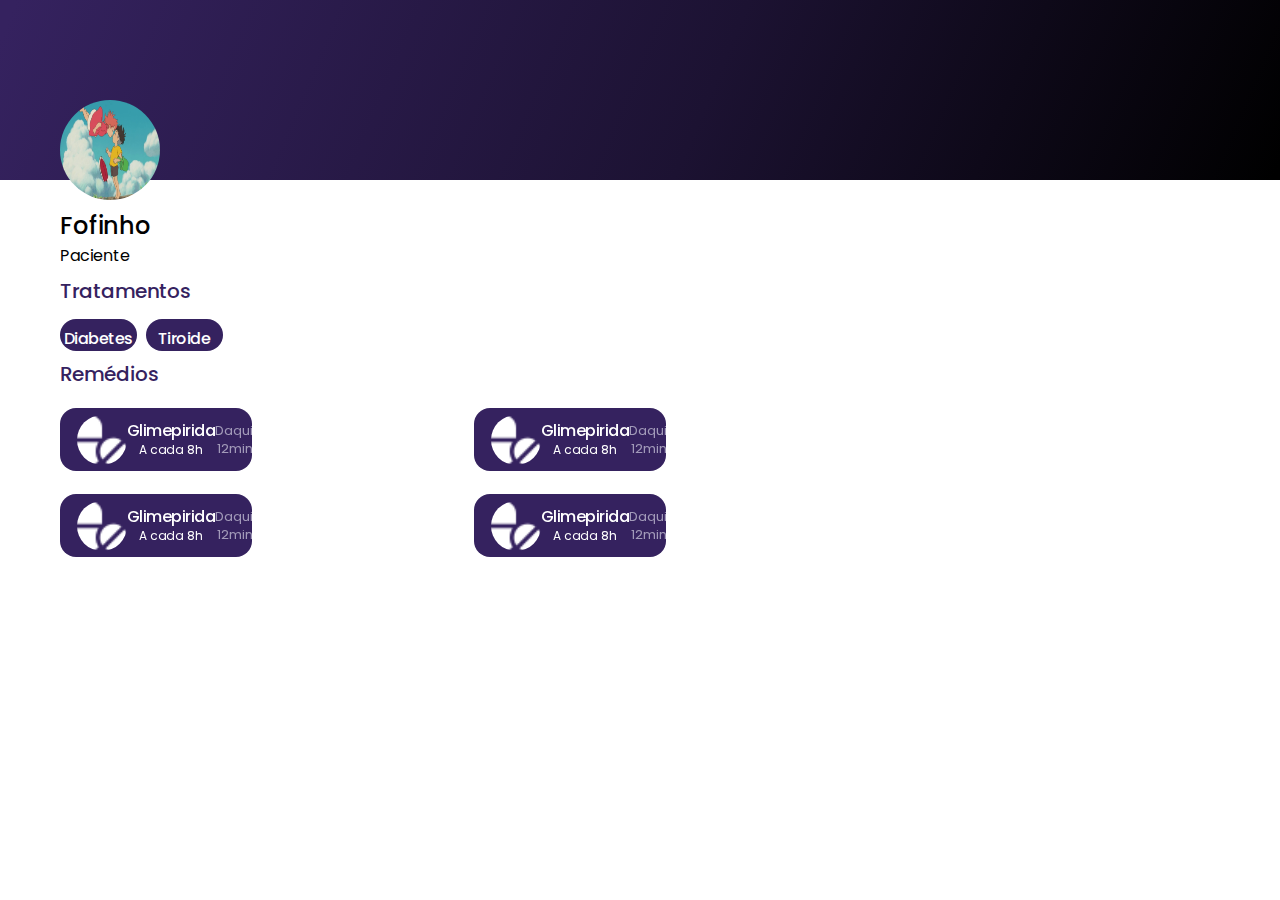
==== pages/perfil.html @ ab61eb30 "terminado" ====
<!DOCTYPE html>
<html lang="pt-br">
  <head>
    <meta charset="UTF-8" />
    <meta http-equiv="X-UA-Compatible" content="IE=edge" />
    <meta name="viewport" content="width=device-width, initial-scale=1.0" />
    <link rel="preconnect" href="https://fonts.googleapis.com" />
    <link rel="preconnect" href="https://fonts.gstatic.com" crossorigin />
    <link
      href="https://fonts.googleapis.com/css2?family=Manrope:wght@500&family=Poppins:wght@500&display=swap"
      rel="stylesheet"
    />
    <link rel="stylesheet" href="../css/perfil.css" />
    <title>Perfil</title>
  </head>
  <body>
    <div class="roxo"></div>
    <div class="grupo2">
    <div class="frame1">
      <img src="../img/exemplo.jpg" alt="" />
      <div class="text">
        <h2 class="nome-do-paciente">Fofinho</h2>
        <span>Paciente</span>
      </div>
    </div>
    
      <div class="frame2">
        <h3>Tratamentos</h3>
        <div class="tratamentos">
          <div class="quadrado1">
            <p>Diabetes</p>
          </div>
          <div class="quadrado2">
            <p>Tiroide</p>
          </div>
        </div>
      </div>
      <div class="frame3">
        <h3>Remédios</h3>
        <div class="grupo1">
            <button>
          <div class="btn-remedio">
            <div class="fotoNomeRemedio">
                <img class="img-icon" src="../img/pilulas.png" alt="" />
                <div class="dadoRemedio">
                    <h4>Glimepirida</h4>
                    <p class="quanto-tempo-remedio">A cada 8h</p>
                </div>
            </div>
            <p class="hora-do-remedio">Daqui 12min</p>
          </div>
            </button>
        <button>
          <div class="btn-remedio">
            <div class="fotoNomeRemedio">
                <img class="img-icon" src="../img/pilulas.png" alt="" />
                <div class="dadoRemedio">
                    <h4>Glimepirida</h4>
                    <p class="quanto-tempo-remedio">A cada 8h</p>
                </div>
            </div>
            <p class="hora-do-remedio">Daqui 12min</p>
          </div>
            </button>
        </div>
        <div class="grupo3">
            <button>
          <div class="btn-remedio">
            <div class="fotoNomeRemedio">
                <img class="img-icon" src="../img/pilulas.png" alt="" />
                <div class="dadoRemedio">
                    <h4>Glimepirida</h4>
                    <p class="quanto-tempo-remedio">A cada 8h</p>
                </div>
            </div>
            <p class="hora-do-remedio">Daqui 12min</p>
          </div>
            </button>
            <button>
          <div class="btn-remedio">
            <div class="fotoNomeRemedio">
                <img class="img-icon" src="../img/pilulas.png" alt="" />
                <div class="dadoRemedio">
                    <h4>Glimepirida</h4>
                    <p class="quanto-tempo-remedio">A cada 8h</p>
                </div>
            </div>
            <p class="hora-do-remedio">Daqui 12min</p>
          </div>
            </button>
        </div>
      </div>
    </div>
  </body>
</html>
---- css/perfil.css ----
* {
    margin: 0;
    padding: 0;
    box-sizing: border-box;
}

.roxo {
    width: 100vw;
    height: 20vh;
    background: linear-gradient(113deg, #35225F 1.18%, #1C1232 55.24%, #000 99.47%), #F8F0EC;
}

img {
    width: 100px;
    height: 100px;
    border-radius: 50%;
}

.nome-do-paciente {
    color: #000;
    text-align: start;
    font-family: Poppins;
    font-size: 24px;
    font-style: normal;
    font-weight: 500;
    line-height: normal;
}

span {
    color: #000;
    font-family: Poppins;
    font-size: 16px;
    font-style: normal;
    font-weight: 400;
    line-height: normal;
}

.text {
    display: flex;
    flex-direction: column;
    justify-content: center;
    align-items: flex-start;
}

.frame1 {
    margin-top: -80px;
    display: flex;
    padding: 0px 30px;
    flex-direction: column;
    align-items: flex-start;
    gap: 8px;
}

.frame2 {
    display: flex;
    padding: 0px 30px;
    flex-direction: column;
    align-items: flex-start;
    gap: 13px;
}

h3 {
    color: #35225F;
    font-family: Poppins;
    font-size: 20px;
    font-style: normal;
    font-weight: 500;
    line-height: normal;
}

.quadrado1 {
    display: flex;
    width: 6vw;
    height: 3.5vh;
    padding: 10px;
    flex-direction: column;
    align-items: center;
    gap: 10px;
    border-radius: 16px;
    background: #35225F;

}

.quadrado2 {
    display: flex;
    width: 6vw;
    height: 3.5vh;
    padding: 10px;
    flex-direction: column;
    align-items: center;
    gap: 10px;
    border-radius: 16px;
    background: #35225F;

}

p {
    color: #FFF;
    font-family: Poppins;
    font-size: 16px;
    font-style: normal;
    font-weight: 500;
    line-height: 20px;
    letter-spacing: -0.5px;
   
}

.frame3 {
    display: flex;
    padding: 0px 30px;
    flex-direction: column;
    align-items: flex-start;
    gap: 16px;
   
}

.btn-remedio {
    display: flex;
    width: 15vw;
    align-items: center;
    border-radius: 16px;
    background: #35225F;
    justify-content: space-between;
    backdrop-filter: blur(40px);
    padding: 2% 5%;
}

.fotoNomeRemedio {
    display: flex;
    align-items: center;
}

.img-icon {
    width: 50px;
    height: 50px;
    filter: invert(100%);

}

.dadoRemedio {
    display: flex;
    flex-direction: column;
}

h4 {
    color: #FFF;
    font-family: Poppins;
    font-size: 16px;
    font-style: normal;
    font-weight: 500;
    line-height: 20px;
    letter-spacing: -0.5px;
}

.quanto-tempo-remedio {
    align-self: stretch;
    color: #FFF;
    font-family: Poppins;
    font-size: 12px;
    font-style: normal;
    font-weight: 400;
    line-height: 18px;
    letter-spacing: -0.078px;
}

.hora-do-remedio {
    color: rgba(235, 235, 245, 0.60);
    text-align: right;
    font-family: Poppins;
    font-size: 13px;
    font-style: normal;
    font-weight: 400;
    line-height: 18px;
    letter-spacing: -0.078px;
}

.grupo2 {
    display: flex;
    padding: 0px 30px;
    flex-direction: column;
    align-items: flex-start;
    gap: 8px;
}

.tratamentos {
    display: flex;
    align-items: flex-start;
    gap: 9px;
}

.grupo1 {
    display: flex;
    align-items: flex-start;
    gap: 80px;
}

button {
    width: 334px;
    height: 70px;
    background: transparent;
    border: none;
    border-radius: 10%;
}

.grupo3 {
    display: flex;
    align-items: flex-end;
    gap: 80px;
}
@media (max-width:930px){

}
@media (max-width:730px){
    
}
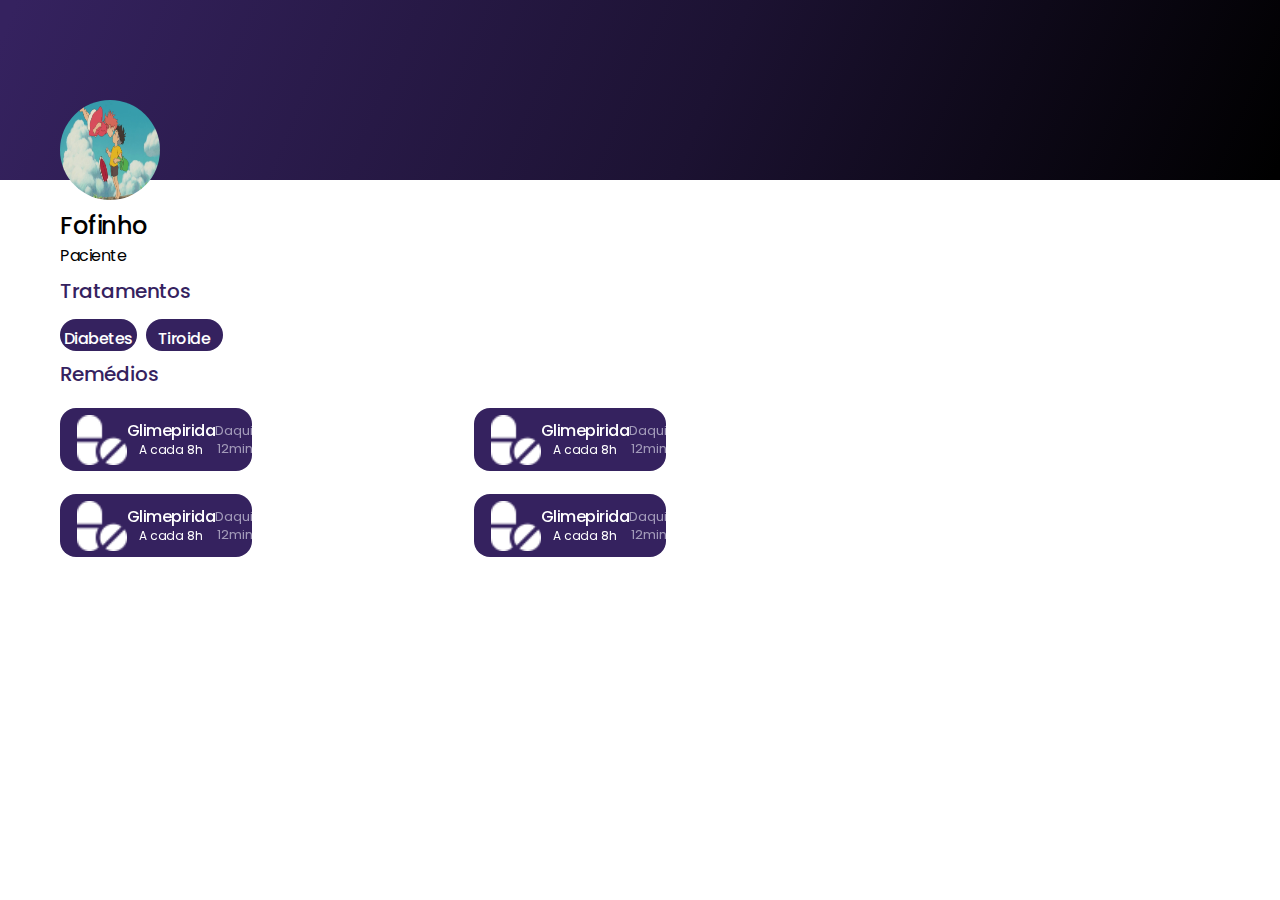
==== commit edb966be: "terminado" ====
--- a/pages/perfil.html
+++ b/pages/perfil.html
@@ -17,45 +17,45 @@
     <div class="roxo"></div>
     <div class="grupo2">
     <div class="frame1">
-      <img src="../img/exemplo.jpg" alt="" />
+      <img class="img-paciente" src="../img/exemplo.jpg" alt="" />
       <div class="text">
         <h2 class="nome-do-paciente">Fofinho</h2>
-        <span>Paciente</span>
+        <span class="span-paciente">Paciente</span>
       </div>
     </div>
     
       <div class="frame2">
-        <h3>Tratamentos</h3>
+        <h3 class="h3-titulo">Tratamentos</h3>
         <div class="tratamentos">
           <div class="quadrado1">
-            <p>Diabetes</p>
+            <p class="text">Diabetes</p>
           </div>
           <div class="quadrado2">
-            <p>Tiroide</p>
+            <p class="text">Tiroide</p>
           </div>
         </div>
       </div>
       <div class="frame3">
-        <h3>Remédios</h3>
+        <h3 class="h3-titulo">Remédios</h3>
         <div class="grupo1">
-            <button>
+            <button class="botaozinho">
           <div class="btn-remedio">
             <div class="fotoNomeRemedio">
                 <img class="img-icon" src="../img/pilulas.png" alt="" />
                 <div class="dadoRemedio">
-                    <h4>Glimepirida</h4>
+                    <h4 class="nome-do-remedio">Glimepirida</h4>
                     <p class="quanto-tempo-remedio">A cada 8h</p>
                 </div>
             </div>
             <p class="hora-do-remedio">Daqui 12min</p>
           </div>
             </button>
-        <button>
+        <button class="botaozinho">
           <div class="btn-remedio">
             <div class="fotoNomeRemedio">
                 <img class="img-icon" src="../img/pilulas.png" alt="" />
                 <div class="dadoRemedio">
-                    <h4>Glimepirida</h4>
+                    <h4 class="nome-do-remedio">Glimepirida</h4>
                     <p class="quanto-tempo-remedio">A cada 8h</p>
                 </div>
             </div>
@@ -64,24 +64,24 @@
             </button>
         </div>
         <div class="grupo3">
-            <button>
+            <button class="botaozinho">
           <div class="btn-remedio">
             <div class="fotoNomeRemedio">
                 <img class="img-icon" src="../img/pilulas.png" alt="" />
                 <div class="dadoRemedio">
-                    <h4>Glimepirida</h4>
+                    <h4 class="nome-do-remedio">Glimepirida</h4>
                     <p class="quanto-tempo-remedio">A cada 8h</p>
                 </div>
             </div>
             <p class="hora-do-remedio">Daqui 12min</p>
           </div>
             </button>
-            <button>
+            <button class="botaozinho">
           <div class="btn-remedio">
             <div class="fotoNomeRemedio">
                 <img class="img-icon" src="../img/pilulas.png" alt="" />
                 <div class="dadoRemedio">
-                    <h4>Glimepirida</h4>
+                    <h4 class="nome-do-remedio">Glimepirida</h4>
                     <p class="quanto-tempo-remedio">A cada 8h</p>
                 </div>
             </div>
--- a/css/perfil.css
+++ b/css/perfil.css
@@ -10,7 +10,7 @@
     background: linear-gradient(113deg, #35225F 1.18%, #1C1232 55.24%, #000 99.47%), #F8F0EC;
 }
 
-img {
+.img-paciente {
     width: 100px;
     height: 100px;
     border-radius: 50%;
@@ -26,7 +26,7 @@
     line-height: normal;
 }
 
-span {
+.span-paciente {
     color: #000;
     font-family: Poppins;
     font-size: 16px;
@@ -59,7 +59,7 @@
     gap: 13px;
 }
 
-h3 {
+.h3-titulo{
     color: #35225F;
     font-family: Poppins;
     font-size: 20px;
@@ -94,7 +94,7 @@
 
 }
 
-p {
+.text {
     color: #FFF;
     font-family: Poppins;
     font-size: 16px;
@@ -142,7 +142,7 @@
     flex-direction: column;
 }
 
-h4 {
+.nome-do-remedio {
     color: #FFF;
     font-family: Poppins;
     font-size: 16px;
@@ -194,7 +194,7 @@
     gap: 80px;
 }
 
-button {
+.botaozinho {
     width: 334px;
     height: 70px;
     background: transparent;
